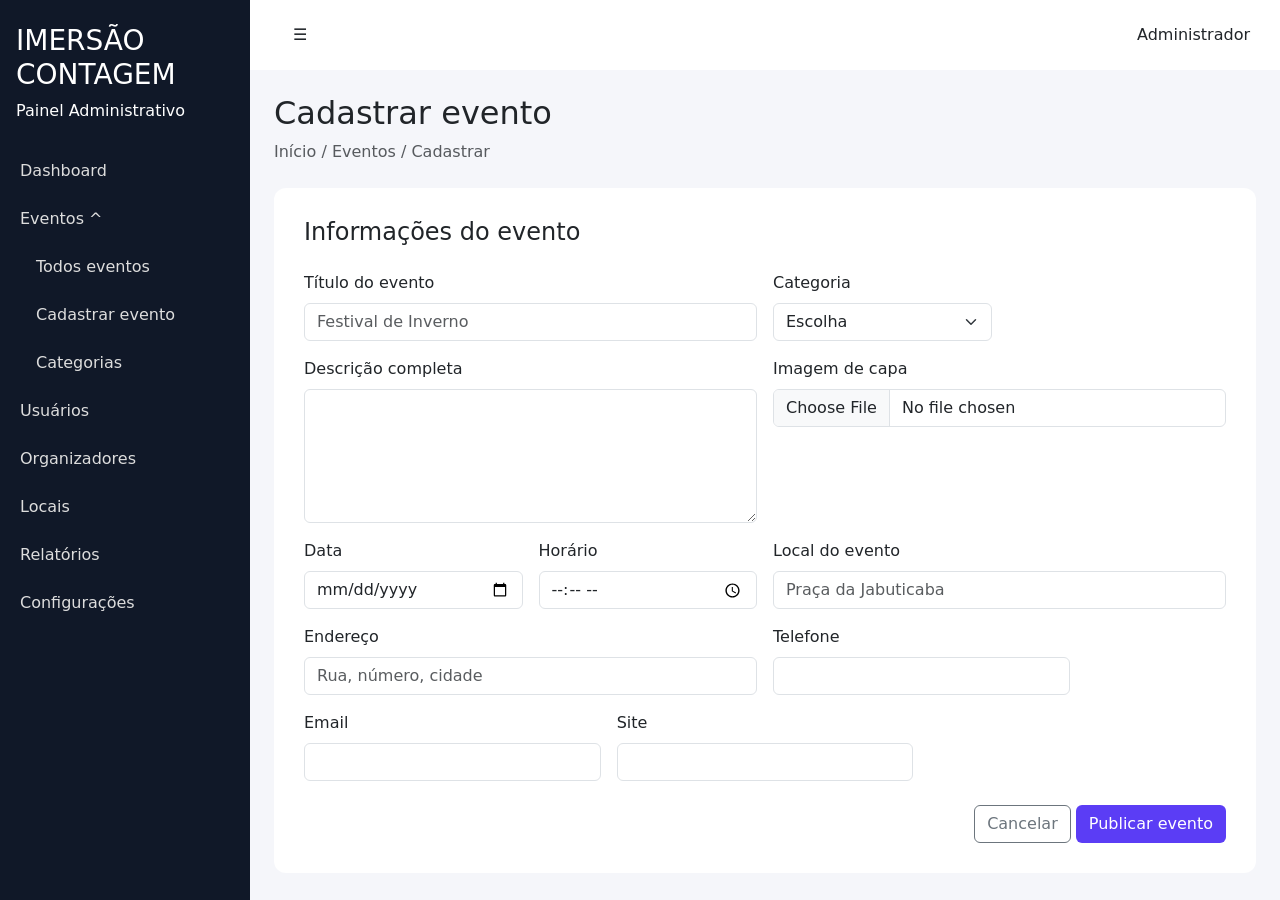
==== admin.html @ 200b12f8 "Validação de formulario" ====
<!DOCTYPE html>
<html lang="pt-br">

<head>
    <meta charset="UTF-8">
    <meta name="viewport" content="width=device-width, initial-scale=1.0">

    <title>Cadastrar Evento</title>

    <!-- Bootstrap 5.0.2 -->
    <link href="https://cdn.jsdelivr.net/npm/bootstrap@5.0.2/dist/css/bootstrap.min.css" rel="stylesheet">
    <link rel="stylesheet" href="./admin.css">
  

</head>


<body>


<!-- MENU LATERAL -->

<div class="sidebar">

    <div class="logo-area ms-3 my-4">

        <h3>
            IMERSÃO CONTAGEM
        </h3>

        <span>
            Painel Administrativo
        </span>

    </div>
    
    <a href="#">Dashboard </a>





    <a 
    data-bs-toggle="collapse" 
    href="#menuEventos"
    role="button">

    Eventos

    <span>
        ^
    </span>

</a>


<div class="collapse show" id="menuEventos">


    <a href="#" class="ms-3 submenu">
        Todos eventos
    </a>


    <a href="#" class="ms-3 submenu ativo">
        Cadastrar evento

       
    </a>


    <a href="#" class="ms-3 submenu">
        Categorias
    </a>


</div>



    <a href="#">Usuários</a>

    <a href="#">Organizadores</a>

    <a href="#">Locais</a>

    <a href="#">Relatórios</a>

    <a href="#">Configurações</a>

</div>




<!-- CONTEÚDO -->

<div class="content">


    <!-- HEADER -->

    <header class="header">

        <button id="btnMenu" class="btn">
            ☰
        </button>


        <div>
            Administrador
        </div>

    </header>




    <main class="container-fluid p-4">


        <h2>
            Cadastrar evento
        </h2>

        <p class="text-muted">
            Início / Eventos / Cadastrar
        </p>



        <!-- FORMULÁRIO -->

        <div class="card-form mt-4">


            <h4 class="mb-4">
                Informações do evento
            </h4>



            <form>


                <div class="row g-3">


                    <!-- titulo -->

                    <div class="col-md-6">

                        <label class="form-label">
                            Título do evento
                        </label>

                        <input 
                        type="text"
                        class="form-control"
                        placeholder="Festival de Inverno">

                    </div>



                    <!-- categoria -->

                    <div class="col-md-3">

                        <label class="form-label">
                            Categoria
                        </label>

                        <select class="form-select">

                            <option>
                                Escolha
                            </option>

                            <option>
                                Música
                            </option>

                            <option>
                                Cultura
                            </option>

                        </select>

                    </div>


                    <div class="col-md-6">


                        <label class="form-label">
                            Descrição completa
                        </label>


                        <textarea 
                        class="form-control"
                        rows="5">
                        </textarea>


                    </div>




                    <!-- imagem -->


                    <div class="col-md-6">


                        <label class="form-label">
                            Imagem de capa
                        </label>


                        <input 
                        type="file"
                        class="form-control">


                    </div>


                    <!-- data -->


                    <div class="col-md-3">


                        <label class="form-label">
                            Data
                        </label>


                        <input 
                        type="date"
                        class="form-control">


                    </div>




                    <!-- hora -->


                    <div class="col-md-3">


                        <label class="form-label">
                            Horário
                        </label>


                        <input 
                        type="time"
                        class="form-control">


                    </div>






                    <div class="col-md-6">


                        <label class="form-label">
                            Local do evento
                        </label>


                        <input
                        class="form-control"
                        placeholder="Praça da Jabuticaba">


                    </div>





                    <div class="col-md-6">


                        <label class="form-label">
                            Endereço
                        </label>


                        <input
                        class="form-control"
                        placeholder="Rua, número, cidade">


                    </div>





                    <div class="col-md-4">

                        <label class="form-label">
                            Telefone
                        </label>

                        <input
                        class="form-control">

                    </div>




                    <div class="col-md-4">

                        <label class="form-label">
                            Email
                        </label>

                        <input
                        class="form-control">

                    </div>



                    <div class="col-md-4">

                        <label class="form-label">
                            Site
                        </label>

                        <input
                        class="form-control">

                    </div>



                </div>



                <div class="mt-4 text-end">


                    <button 
                    type="button"
                    class="btn btn-outline-secondary">

                        Cancelar

                    </button>



                    <button 
                    class="btn btn-purple">

                        Publicar evento

                    </button>



                </div>



            </form>


        </div>



    </main>


</div>





<script src="https://cdn.jsdelivr.net/npm/bootstrap@5.0.2/dist/js/bootstrap.bundle.min.js"></script>
<script>

    const btnMenu = document.getElementById("btnMenu");
    
    const sidebar = document.querySelector(".sidebar");
    
    const content = document.querySelector(".content");
    
    
    btnMenu.addEventListener("click", () => {
    
    
        sidebar.classList.toggle("fechado");
    
    
        content.classList.toggle("expandido");
    
    
    });
    
    
    </script>


</body>

</html>
---- admin.css ----
.sidebar {
    height: 100vh;
    background: #101828;
    color: white;
    position: fixed;
    width: 250px;
    left: 0;
    top: 0;
    transition: 0.3s;
}


.sidebar.fechado {
    margin-left: -250px;
}


.content {
    margin-left: 250px;
    transition: 0.3s;
}


.content.expandido {
    margin-left: 0;
}
body {
    background-color: #f5f6fa;
}

.sidebar {
    height: 100vh;
    background: #101828;
    color: white;
    position: fixed;
    width: 250px;
    left: 0;
    top: 0;
}

.sidebar a {
    color: #ddd;
    text-decoration: none;
    display: block;
    padding: 12px 20px;
}

.sidebar a:hover {
    background: #4338ca;
    color: white;
}

.content {
    margin-left: 250px;
}

.header {
    height: 70px;
    background: white;
    display: flex;
    align-items: center;
    justify-content: space-between;
    padding: 0 30px;
}

.card-form {
    background: white;
    border-radius: 12px;
    padding: 30px;
}

.btn-purple {
    background: #5b3df5;
    color: white;
}

.btn-purple:hover {
    background: #4328d6;
    color: white;
}
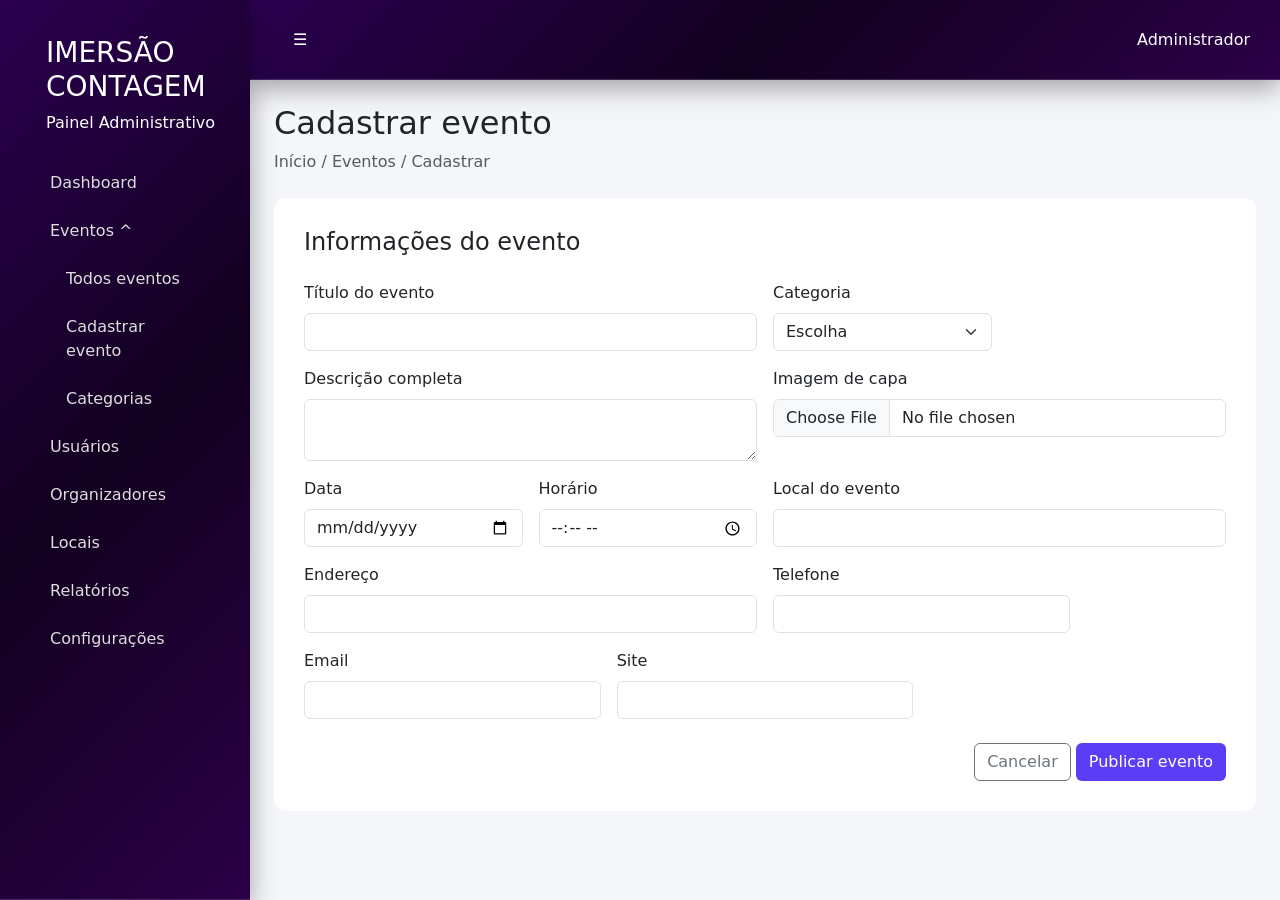
==== commit 6019f5b5: "Estilização e formularios" ====
--- a/admin.html
+++ b/admin.html
@@ -10,7 +10,7 @@
     <!-- Bootstrap 5.0.2 -->
     <link href="https://cdn.jsdelivr.net/npm/bootstrap@5.0.2/dist/css/bootstrap.min.css" rel="stylesheet">
     <link rel="stylesheet" href="./admin.css">
-  
+
 
 </head>
 
@@ -18,406 +18,418 @@
 <body>
 
 
-<!-- MENU LATERAL -->
-
-<div class="sidebar">
-
-    <div class="logo-area ms-3 my-4">
-
-        <h3>
-            IMERSÃO CONTAGEM
-        </h3>
-
-        <span>
-            Painel Administrativo
-        </span>
+    <!-- MENU LATERAL -->
+
+    <div class="sidebar custom-navbar">
+
+        <div class="logo-area ms-3 my-4">
+
+            <h3>
+                IMERSÃO CONTAGEM
+            </h3>
+
+            <span>
+                Painel Administrativo
+            </span>
+
+        </div>
+
+        <a href="#">Dashboard </a>
+
+
+
+
+
+        <a data-bs-toggle="collapse" href="#menuEventos" role="button">
+
+            Eventos
+
+            <span>
+                ^
+            </span>
+
+        </a>
+
+
+        <div class="collapse show" id="menuEventos">
+
+
+            <a href="#" class="ms-3 submenu">
+                Todos eventos
+            </a>
+
+
+            <a href="#" class="ms-3 submenu ativo">
+                Cadastrar evento
+
+
+            </a>
+
+
+            <a href="#" class="ms-3 submenu">
+                Categorias
+            </a>
+
+
+        </div>
+
+
+
+        <a href="#">Usuários</a>
+
+        <a href="#">Organizadores</a>
+
+        <a href="#">Locais</a>
+
+        <a href="#">Relatórios</a>
+
+        <a href="#">Configurações</a>
 
     </div>
-    
-    <a href="#">Dashboard </a>
-
-
-
-
-
-    <a 
-    data-bs-toggle="collapse" 
-    href="#menuEventos"
-    role="button">
-
-    Eventos
-
-    <span>
-        ^
-    </span>
-
-</a>
-
-
-<div class="collapse show" id="menuEventos">
-
-
-    <a href="#" class="ms-3 submenu">
-        Todos eventos
-    </a>
-
-
-    <a href="#" class="ms-3 submenu ativo">
-        Cadastrar evento
-
-       
-    </a>
-
-
-    <a href="#" class="ms-3 submenu">
-        Categorias
-    </a>
-
-
-</div>
-
-
-
-    <a href="#">Usuários</a>
-
-    <a href="#">Organizadores</a>
-
-    <a href="#">Locais</a>
-
-    <a href="#">Relatórios</a>
-
-    <a href="#">Configurações</a>
-
-</div>
-
-
-
-
-<!-- CONTEÚDO -->
-
-<div class="content">
-
-
-    <!-- HEADER -->
-
-    <header class="header">
-
-        <button id="btnMenu" class="btn">
-            ☰
-        </button>
-
-
-        <div>
-            Administrador
-        </div>
-
-    </header>
-
-
-
-
-    <main class="container-fluid p-4">
-
-
-        <h2>
-            Cadastrar evento
-        </h2>
-
-        <p class="text-muted">
-            Início / Eventos / Cadastrar
-        </p>
-
-
-
-        <!-- FORMULÁRIO -->
-
-        <div class="card-form mt-4">
-
-
-            <h4 class="mb-4">
-                Informações do evento
-            </h4>
-
-
-
-            <form>
-
-
-                <div class="row g-3">
-
-
-                    <!-- titulo -->
-
-                    <div class="col-md-6">
-
-                        <label class="form-label">
-                            Título do evento
-                        </label>
-
-                        <input 
-                        type="text"
-                        class="form-control"
-                        placeholder="Festival de Inverno">
+
+
+
+
+    <!-- CONTEÚDO -->
+
+    <div class="content">
+
+
+        <!-- HEADER -->
+
+        <header class="header custom-navbar">
+
+            <button id="btnMenu" class="btn text-white">
+                ☰
+            </button>
+
+
+            <div class="text-white">
+                Administrador
+            </div>
+
+        </header>
+
+
+
+
+        <main class="container-fluid p-4">
+
+
+            <h2>
+                Cadastrar evento
+            </h2>
+
+            <p class="text-muted">
+                Início / Eventos / Cadastrar
+            </p>
+
+
+
+            <!-- FORMULÁRIO -->
+
+            <div class="card-form mt-4">
+
+
+                <h4 class="mb-4">
+                    Informações do evento
+                </h4>
+
+
+
+                <form id="formEvento">
+
+
+                    <div class="row g-3">
+
+
+                        <!-- titulo -->
+
+                        <div class="col-md-6">
+                            <label class="form-label">
+                                Título do evento
+                            </label>
+
+                            <input id="titulo" type="text" class="form-control">
+
+                            <div class="invalid-feedback">
+                                Digite o título do evento.
+                            </div>
+                        </div>
+
+
+
+                        <!-- categoria -->
+
+                        <div class="col-md-3">
+
+                            <label class="form-label">
+                                Categoria
+                            </label>
+
+                            <select id="categoria" class="form-select">
+
+                                <option value="">
+                                    Escolha
+                                </option>
+
+                                <option>
+                                    Música
+                                </option>
+
+                                <option>
+                                    Cultura
+                                </option>
+
+                            </select>
+
+                            <div class="invalid-feedback">
+                                Selecione uma categoria.
+                            </div>
+
+                        </div>
+
+
+                        <div class="col-md-6">
+
+
+                            <label class="form-label">
+                                Descrição completa
+                            </label>
+
+
+                            <textarea id="descricao" class="form-control">
+                        </textarea>
+
+                            <div class="invalid-feedback">
+                                Digite uma descrição.
+                            </div>
+
+
+                        </div>
+
+
+
+
+                        <!-- imagem -->
+
+
+                        <div class="col-md-6">
+
+
+                            <label class="form-label">
+                                Imagem de capa
+                            </label>
+
+
+                            <input id="imagem" type="file" class="form-control">
+                            <div class="invalid-feedback">
+                                Selecione uma imagem de capa.
+                            </div>
+
+
+                        </div>
+
+
+                        <!-- data -->
+
+
+                        <div class="col-md-3">
+
+
+                            <label class="form-label">
+                                Data
+                            </label>
+
+
+                            <input id="data" type="date" class="form-control">
+
+                            <div class="invalid-feedback">
+                                Informe a data do evento.
+                            </div>
+
+                        </div>
+
+
+
+
+                        <!-- hora -->
+
+
+                        <div class="col-md-3">
+
+
+                            <label class="form-label">
+                                Horário
+                            </label>
+
+                            <input id="horario" type="time" class="form-control">
+
+                            <div class="invalid-feedback">
+                                Informe o horário.
+                            </div>
+
+                        </div>
+
+
+
+
+
+
+                        <div class="col-md-6">
+
+
+                            <label class="form-label">
+                                Local do evento
+                            </label>
+
+
+                            <input id="local" class="form-control">
+
+                            <div class="invalid-feedback">
+                                Informe o local do evento.
+                            </div>
+
+
+                        </div>
+
+
+
+
+
+                        <div class="col-md-6">
+
+
+                            <label class="form-label">
+                                Endereço
+                            </label>
+
+                            <input id="endereco" class="form-control">
+
+                            <div class="invalid-feedback">
+                                Informe o endereço.
+                            </div>
+
+                        </div>
+
+
+
+
+
+                        <div class="col-md-4">
+
+                            <label class="form-label">
+                                Telefone
+                            </label>
+                            <input id="telefone" class="form-control">
+
+                            <div class="invalid-feedback">
+                                Informe o telefone.
+                            </div>
+
+                        </div>
+
+
+
+
+                        <div class="col-md-4">
+
+                            <label class="form-label">
+                                Email
+                            </label>
+
+                            <input id="email" class="form-control">
+
+                            <div class="invalid-feedback">
+                                Digite um email válido.
+                            </div>
+
+                        </div>
+
+
+
+                        <div class="col-md-4">
+
+                            <label class="form-label">
+                                Site
+                            </label>
+
+                            <input id="site" class="form-control">
+                            <div class="invalid-feedback">
+                                Digite um site válido.
+                            </div>
+
+                        </div>
+
+
 
                     </div>
 
 
 
-                    <!-- categoria -->
-
-                    <div class="col-md-3">
-
-                        <label class="form-label">
-                            Categoria
-                        </label>
-
-                        <select class="form-select">
-
-                            <option>
-                                Escolha
-                            </option>
-
-                            <option>
-                                Música
-                            </option>
-
-                            <option>
-                                Cultura
-                            </option>
-
-                        </select>
+                    <div class="mt-4 text-end">
+
+
+                        <button type="button" class="btn btn-outline-secondary">
+
+                            Cancelar
+
+                        </button>
+
+
+
+                        <button class="btn btn-purple">
+
+                            Publicar evento
+
+                        </button>
+
+
 
                     </div>
 
 
-                    <div class="col-md-6">
-
-
-                        <label class="form-label">
-                            Descrição completa
-                        </label>
-
-
-                        <textarea 
-                        class="form-control"
-                        rows="5">
-                        </textarea>
-
-
-                    </div>
-
-
-
-
-                    <!-- imagem -->
-
-
-                    <div class="col-md-6">
-
-
-                        <label class="form-label">
-                            Imagem de capa
-                        </label>
-
-
-                        <input 
-                        type="file"
-                        class="form-control">
-
-
-                    </div>
-
-
-                    <!-- data -->
-
-
-                    <div class="col-md-3">
-
-
-                        <label class="form-label">
-                            Data
-                        </label>
-
-
-                        <input 
-                        type="date"
-                        class="form-control">
-
-
-                    </div>
-
-
-
-
-                    <!-- hora -->
-
-
-                    <div class="col-md-3">
-
-
-                        <label class="form-label">
-                            Horário
-                        </label>
-
-
-                        <input 
-                        type="time"
-                        class="form-control">
-
-
-                    </div>
-
-
-
-
-
-
-                    <div class="col-md-6">
-
-
-                        <label class="form-label">
-                            Local do evento
-                        </label>
-
-
-                        <input
-                        class="form-control"
-                        placeholder="Praça da Jabuticaba">
-
-
-                    </div>
-
-
-
-
-
-                    <div class="col-md-6">
-
-
-                        <label class="form-label">
-                            Endereço
-                        </label>
-
-
-                        <input
-                        class="form-control"
-                        placeholder="Rua, número, cidade">
-
-
-                    </div>
-
-
-
-
-
-                    <div class="col-md-4">
-
-                        <label class="form-label">
-                            Telefone
-                        </label>
-
-                        <input
-                        class="form-control">
-
-                    </div>
-
-
-
-
-                    <div class="col-md-4">
-
-                        <label class="form-label">
-                            Email
-                        </label>
-
-                        <input
-                        class="form-control">
-
-                    </div>
-
-
-
-                    <div class="col-md-4">
-
-                        <label class="form-label">
-                            Site
-                        </label>
-
-                        <input
-                        class="form-control">
-
-                    </div>
-
-
-
-                </div>
-
-
-
-                <div class="mt-4 text-end">
-
-
-                    <button 
-                    type="button"
-                    class="btn btn-outline-secondary">
-
-                        Cancelar
-
-                    </button>
-
-
-
-                    <button 
-                    class="btn btn-purple">
-
-                        Publicar evento
-
-                    </button>
-
-
-
-                </div>
-
-
-
-            </form>
-
-
-        </div>
-
-
-
-    </main>
-
-
-</div>
-
-
-
-
-
-<script src="https://cdn.jsdelivr.net/npm/bootstrap@5.0.2/dist/js/bootstrap.bundle.min.js"></script>
-<script>
-
-    const btnMenu = document.getElementById("btnMenu");
-    
-    const sidebar = document.querySelector(".sidebar");
-    
-    const content = document.querySelector(".content");
-    
-    
-    btnMenu.addEventListener("click", () => {
-    
-    
-        sidebar.classList.toggle("fechado");
-    
-    
-        content.classList.toggle("expandido");
-    
-    
-    });
-    
-    
+
+                </form>
+
+
+            </div>
+
+
+
+        </main>
+
+
+    </div>
+
+
+
+
+
+    <script src="https://cdn.jsdelivr.net/npm/bootstrap@5.0.2/dist/js/bootstrap.bundle.min.js"></script>
+    <script src="./admin.js"></script>
+
+    <script>
+
+        const btnMenu = document.getElementById("btnMenu");
+
+        const sidebar = document.querySelector(".sidebar");
+
+        const content = document.querySelector(".content");
+
+
+        btnMenu.addEventListener("click", () => {
+
+
+            sidebar.classList.toggle("fechado");
+
+
+            content.classList.toggle("expandido");
+
+
+        });
+
+
     </script>
 
 
--- a/admin.css
+++ b/admin.css
@@ -78,3 +78,23 @@
     background: #4328d6;
     color: white;
 }
+.custom-navbar {
+
+    background: linear-gradient(
+        135deg,
+        #2b0050 0%,
+        #12001f 50%,
+        #2b0047 100%
+    );
+
+    min-height: 80px;
+
+    padding: 12px 30px;
+
+    box-shadow: 0 8px 25px rgba(0,0,0,.35);
+
+    border-bottom: 1px solid rgba(255,255,255,.15);
+
+    color: white;
+
+}
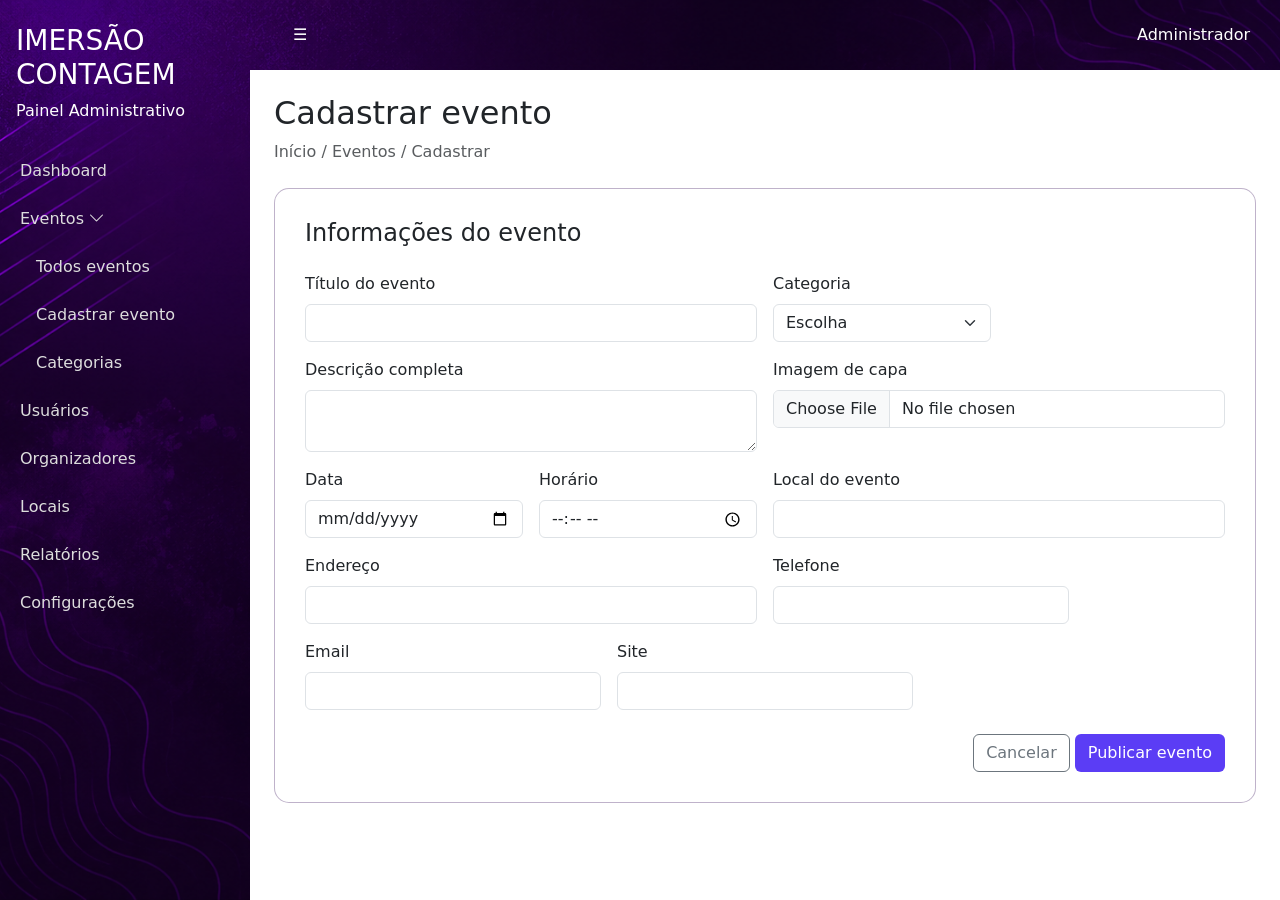
==== commit e9958653: "form" ====
--- a/admin.html
+++ b/admin.html
@@ -10,7 +10,7 @@
     <!-- Bootstrap 5.0.2 -->
     <link href="https://cdn.jsdelivr.net/npm/bootstrap@5.0.2/dist/css/bootstrap.min.css" rel="stylesheet">
     <link rel="stylesheet" href="./admin.css">
-
+    <link rel="stylesheet" href="https://cdn.jsdelivr.net/npm/bootstrap-icons@1.13.1/font/bootstrap-icons.min.css">
 
 </head>
 
@@ -45,7 +45,7 @@
             Eventos
 
             <span>
-                ^
+                <i class="bi bi-chevron-down"></i>
             </span>
 
         </a>
@@ -113,7 +113,7 @@
 
 
 
-        <main class="container-fluid p-4">
+        <main id="fundo" class="container-fluid p-4">
 
 
             <h2>
@@ -136,6 +136,10 @@
                 </h4>
 
 
+                <div class="alert alert-success d-none"  id="alerta" role="alert">
+                    Seu cadastro foi concluído com sucesso.
+                </div>
+
 
                 <form id="formEvento">
 
--- a/admin.css
+++ b/admin.css
@@ -24,13 +24,10 @@
 .content.expandido {
     margin-left: 0;
 }
-body {
-    background-color: #f5f6fa;
-}
 
 .sidebar {
     height: 100vh;
-    background: #101828;
+    background-image: url("./img/fundo.png");
     color: white;
     position: fixed;
     width: 250px;
@@ -79,8 +76,8 @@
     color: white;
 }
 .custom-navbar {
-
-    background: linear-gradient(
+    background-image: url("./img/fundo.png");
+    /*background: linear-gradient(
         135deg,
         #2b0050 0%,
         #12001f 50%,
@@ -97,4 +94,17 @@
 
     color: white;
 
+}
+main {
+    /*background-image: url("./img/fundo.png");*/
+    background-size: cover;
+    background-position: center;
+    background-repeat: no-repeat;
+    background-attachment: fixed;
+}
+.card-form{
+    border: 1px solid rgba(43, 0, 80, 0.3);
+    border-radius: 15px;
+    padding: 30px;
+    background-color: #fff;
 }
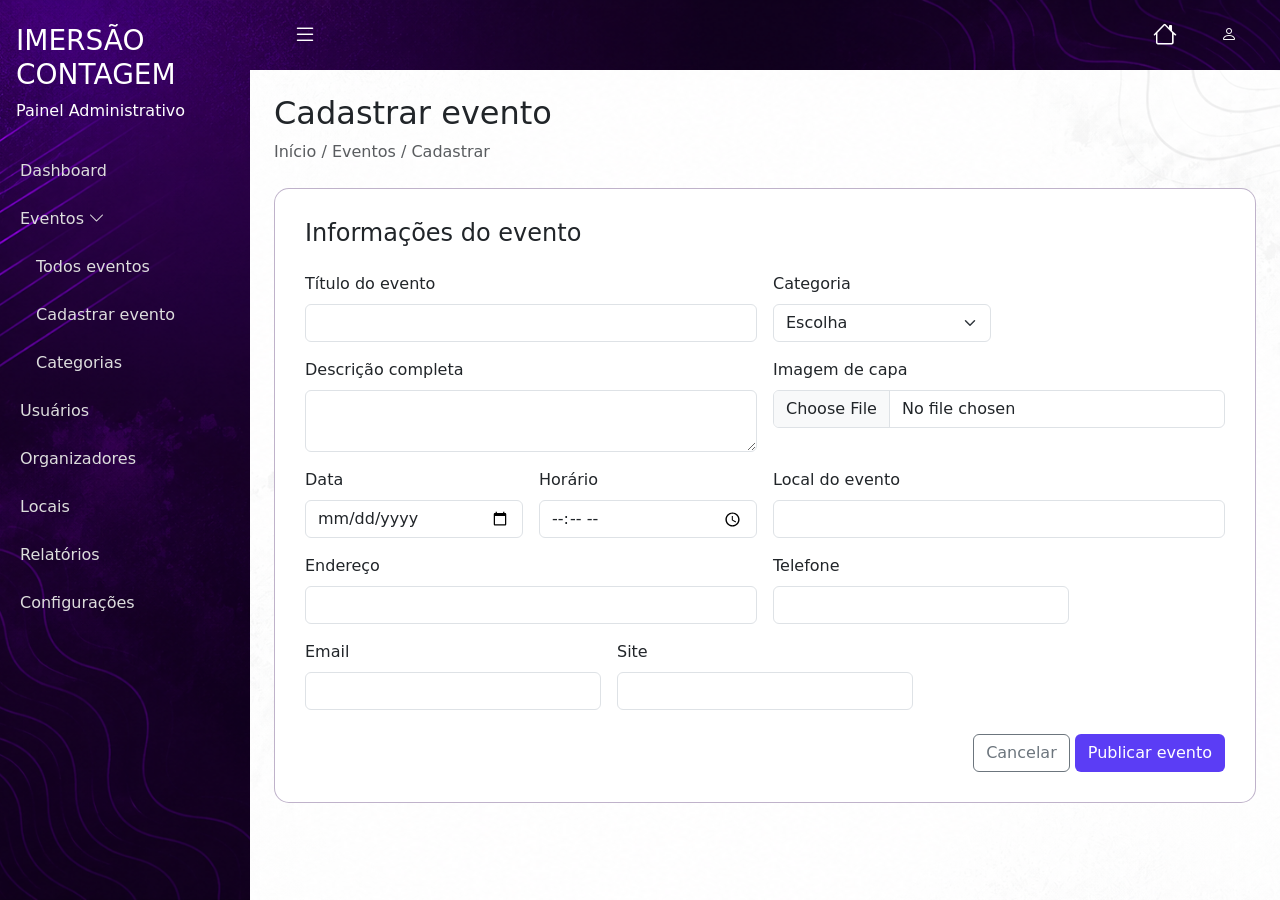
==== commit 30585c4e: "Estilização" ====
--- a/admin.html
+++ b/admin.html
@@ -100,12 +100,19 @@
         <header class="header custom-navbar">
 
             <button id="btnMenu" class="btn text-white">
-                ☰
+                <i class="bi bi-list fs-4"></i>
             </button>
+           
 
 
             <div class="text-white">
-                Administrador
+              <button id="btnMenu" class="btn text-white"><a href="./inicio.html" class="btn text-white">
+                    <i class="bi bi-house fs-4"></i>
+                </a>
+            </button>
+            <button id="btnMenu" class="btn text-white">
+            <i class="bi bi-person"></i>
+        </button>
             </div>
 
         </header>
--- a/admin.css
+++ b/admin.css
@@ -107,4 +107,14 @@
     border-radius: 15px;
     padding: 30px;
     background-color: #fff;
-}+}
+body {
+    margin: 0;
+    font-family: var(--bs-font-sans-serif);
+    font-size: 1rem;
+    font-weight: 400;
+    line-height: 1.5;
+    color: #212529;
+    background-image: url("./img/fundo2.png");
+    -webkit-text-size-adjust: 100%;
+    -webkit-tap-highlight-color: transparent;}
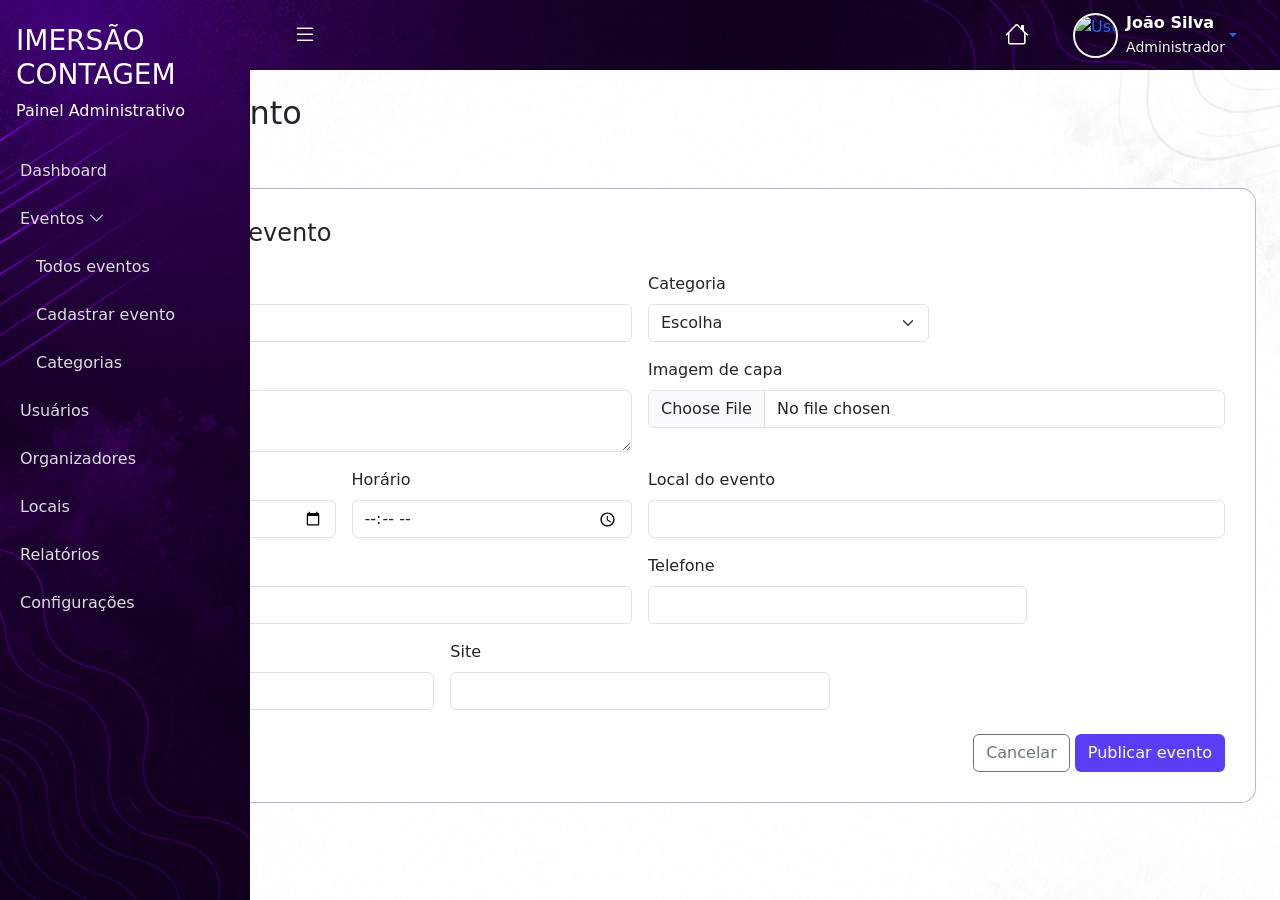
==== commit 3e957347: "adm" ====
--- a/admin.html
+++ b/admin.html
@@ -111,7 +111,75 @@
                 </a>
             </button>
             <button id="btnMenu" class="btn text-white">
-            <i class="bi bi-person"></i>
+                <div class="dropdown">
+
+                    <a href="#"
+                       class="d-flex align-items-center text-decoration-none dropdown-toggle"
+                       data-bs-toggle="dropdown">
+            
+                        <img src="https://i.pravatar.cc/45?img=12"
+                             class="rounded-circle border border-2 border-light"
+                             width="45"
+                             height="45"
+                             alt="Usuário">
+            
+                        <div class="ms-2 text-start">
+            
+                            <strong class="text-white d-block">
+                                João Silva
+                            </strong>
+            
+                            <small class="text-light">
+                                Administrador
+                            </small>
+            
+                        </div>
+            
+                    </a>
+            
+                    <ul class="dropdown-menu dropdown-menu-end shadow">
+            
+                        <li>
+                            <a class="dropdown-item" href="perfil.html">
+                                <i class="bi bi-person-circle me-2"></i>
+                                Meu Perfil
+                            </a>
+                        </li>
+                    
+                        <li>
+                            <a class="dropdown-item" href="admin.html">
+                                <i class="bi bi-calendar-plus me-2"></i>
+                                Cadastrar Eventos
+                            </a>
+                        </li>
+                    
+                        <li>
+                            <a class="dropdown-item" href="meus-eventos.html">
+                                <i class="bi bi-calendar-check me-2"></i>
+                                Meus Eventos
+                            </a>
+                        </li>
+                    
+                        <li>
+                            <a class="dropdown-item" href="configuracoes.html">
+                                <i class="bi bi-gear me-2"></i>
+                                Configurações
+                            </a>
+                        </li>
+                    
+                        <li><hr class="dropdown-divider"></li>
+                    
+                        <li>
+                            <a class="dropdown-item text-danger" href="logout.html">
+                                <i class="bi bi-box-arrow-right me-2"></i>
+                                Sair
+                            </a>
+                        </li>
+                    
+                    </ul>
+                </div>
+            
+            </div>
         </button>
             </div>
 
